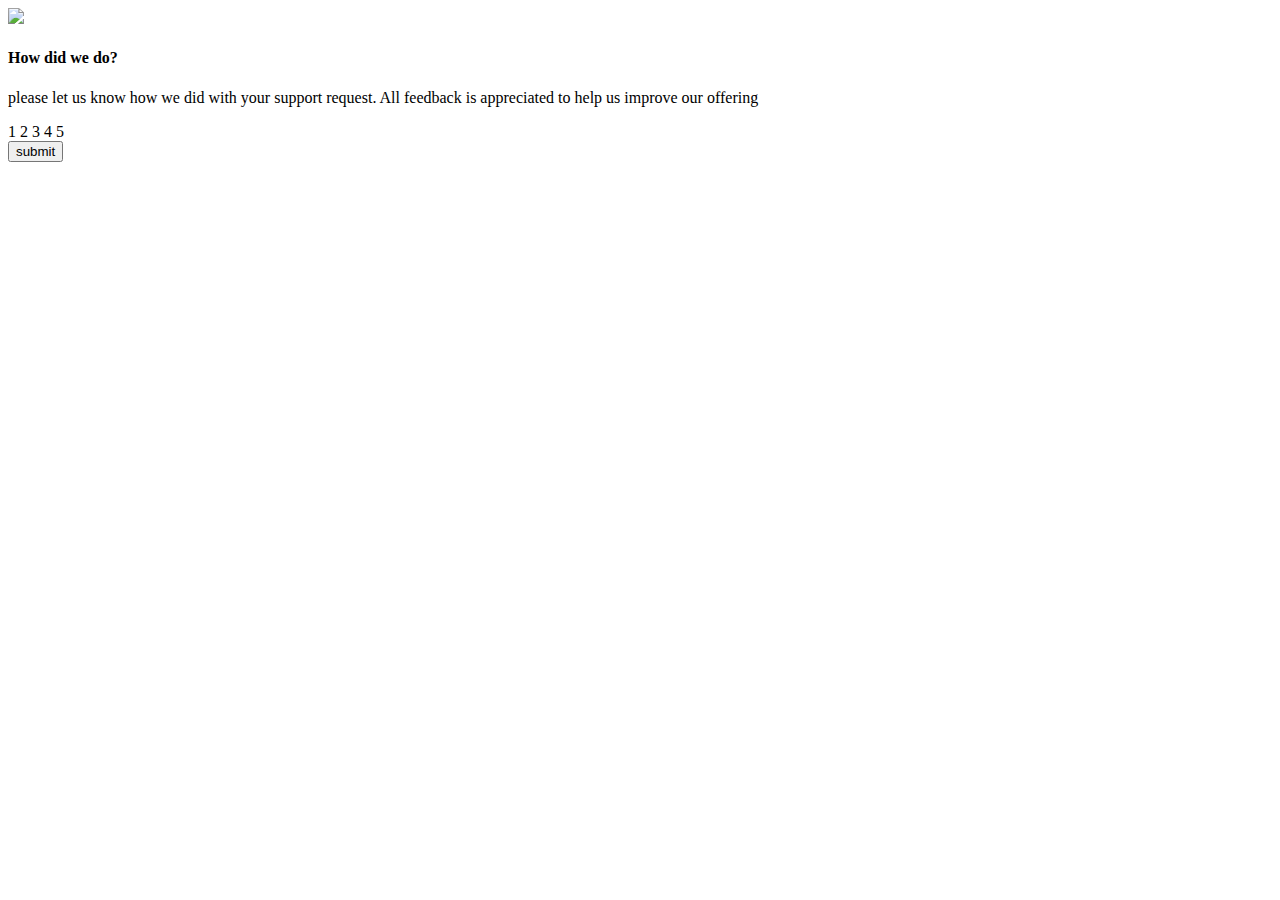
==== index.html @ 2fb428ef "create a html file" ====
<!DOCTYPE html>
<html lang="en">
<head>
    <meta charset="UTF-8">
    <meta name="viewport" content="width=device-width, initial-scale=1.0">
    <title>Document</title>
</head>
<body>
    <div class = "container">
        <div class = "img-container">
            <img src = "./images/icon-star.svg"/>
        </div>
        <h4>How did we do?</h4>
        <p>please let us know how we did with your support request. All feedback is appreciated to help us improve our offering</p>
        <div class="Rates">
            <span>1</span>
            <span>2</span>
            <span>3</span>
            <span>4</span>
            <span>5</span>
        </div>
        <input type="submit" value="submit" />
    </div>
</body>
</html>
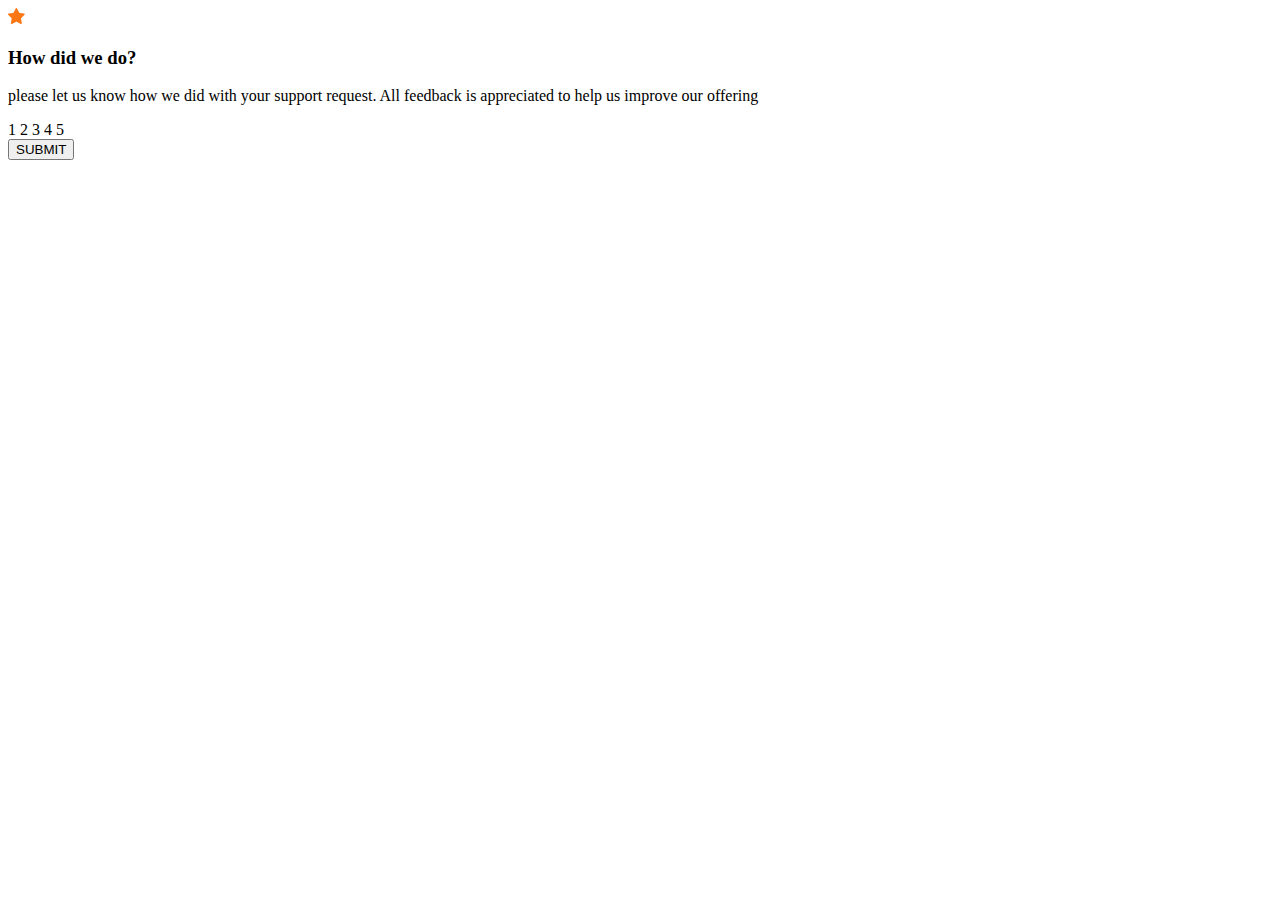
==== commit e59124fd: "change input field with a button" ====
--- a/index.html
+++ b/index.html
@@ -3,6 +3,7 @@
 <head>
     <meta charset="UTF-8">
     <meta name="viewport" content="width=device-width, initial-scale=1.0">
+    <link rel="stylesheet" href="./css/style.css">
     <title>Document</title>
 </head>
 <body>
@@ -10,7 +11,7 @@
         <div class = "img-container">
             <img src = "./images/icon-star.svg"/>
         </div>
-        <h4>How did we do?</h4>
+        <h3>How did we do?</h3>
         <p>please let us know how we did with your support request. All feedback is appreciated to help us improve our offering</p>
         <div class="Rates">
             <span>1</span>
@@ -19,7 +20,9 @@
             <span>4</span>
             <span>5</span>
         </div>
-        <input type="submit" value="submit" />
+        <div class="button-container">
+            <Button>SUBMIT</Button>
+        </div>
     </div>
 </body>
 </html>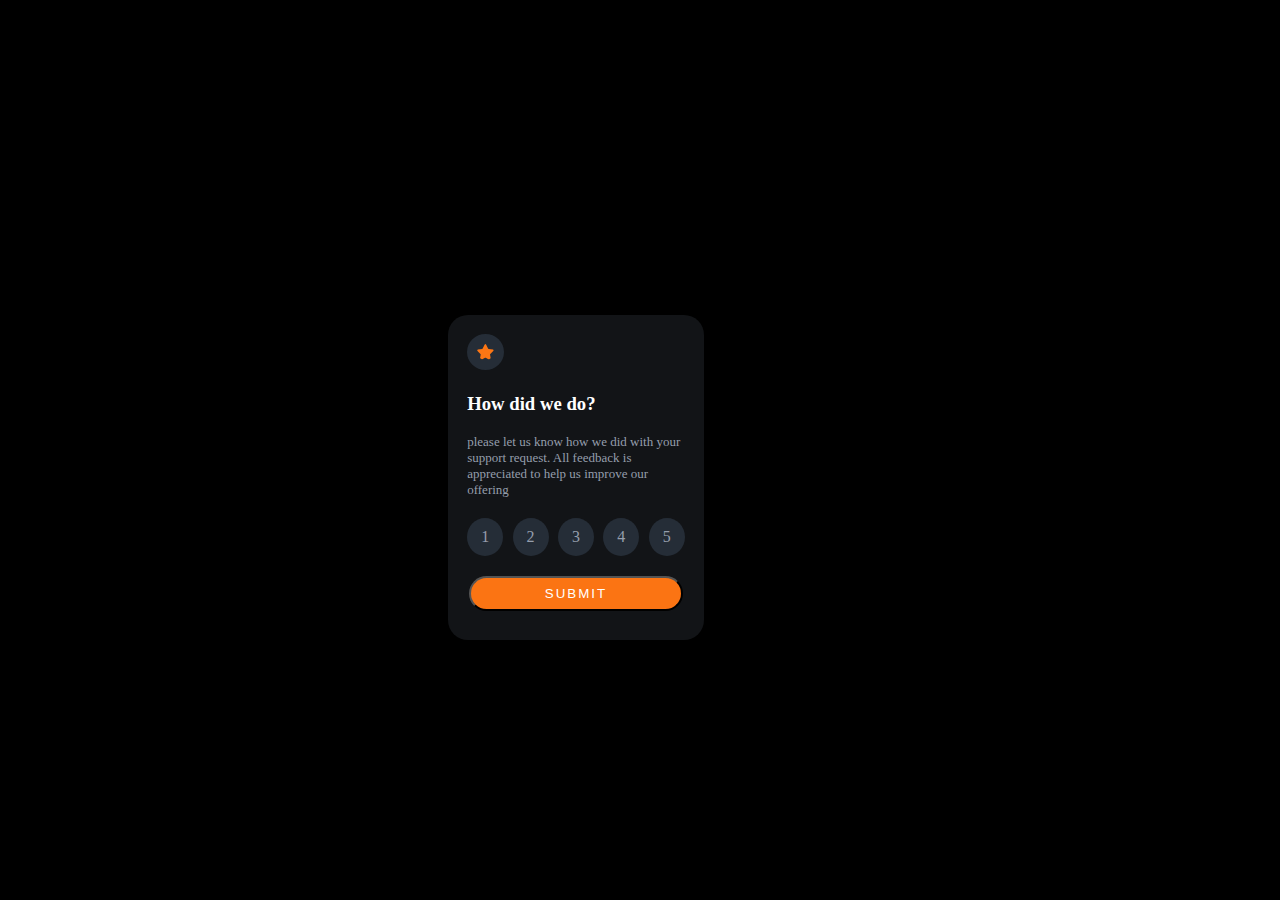
==== commit 3f0c71ba: "change the structure of the code" ====
--- a/index.html
+++ b/index.html
@@ -1,28 +1,44 @@
 <!DOCTYPE html>
 <html lang="en">
-<head>
-    <meta charset="UTF-8">
-    <meta name="viewport" content="width=device-width, initial-scale=1.0">
-    <link rel="stylesheet" href="./css/style.css">
+  <head>
+    <meta charset="UTF-8" />
+    <meta name="viewport" content="width=device-width, initial-scale=1.0" />
+    <link rel="stylesheet" href="./css/style.css" />
     <title>Document</title>
 </head>
 <body>
-    <div class = "container">
-        <div class = "img-container">
-            <img src = "./images/icon-star.svg"/>
+    <div class="container">
+        <div class="rate-container">
+
+            <div class="img-container">
+                <img src="./images/icon-star.svg" />
+            </div>
+            <h3>How did we do?</h3>
+        <p>
+            please let us know how we did with your support request. All feedback is
+        appreciated to help us improve our offering
+    </p>
+    <div class="Rates">
+        <span class="rating-point">1</span >
+        <span class="rating-point">2</span >
+        <span class="rating-point">3</span >
+        <span class="rating-point">4</span >
+        <span class="rating-point">5</span >
+    </div>
+    <div class="button-container">
+        <button>SUBMIT</button>
+    </div>
+</div>
+        <div class="result-container">
+            <div class="result-image-container">
+            <img src="./images/illustration-thank-you.svg"/>
         </div>
-        <h3>How did we do?</h3>
-        <p>please let us know how we did with your support request. All feedback is appreciated to help us improve our offering</p>
-        <div class="Rates">
-            <span>1</span>
-            <span>2</span>
-            <span>3</span>
-            <span>4</span>
-            <span>5</span>
-        </div>
-        <div class="button-container">
-            <Button>SUBMIT</Button>
-        </div>
+        <p class="result-text" style="color :hsl(25, 97%, 53%);"></p>
+        <h3>Thank you!</h3>
+        <p>We appreciate you taking the time to give a rating. If you eever need more support, don't hesitate to get in touch!</p>
     </div>
+
+</div>
+    <script src="./js/index.js"></script>
 </body>
-</html>+</html>
--- a/css/style.css
+++ b/css/style.css
@@ -0,0 +1,72 @@
+body {
+  background-color: black;
+}
+.container {
+  position: absolute;
+  top: 35%;
+  left: 35%;
+  width: 17%;
+  background-color: hsl(216, 12%, 8%);
+  padding: 1.2em;
+  border-radius: 20px;
+}
+.rate-container{
+  display : block;
+}
+.img-container img {
+  padding: 10px;
+  border-radius: 50%;
+  background-color: hsl(213, 19%, 18%);
+}
+.container h3 {
+  color: white;
+}
+.container p {
+  color: hsl(217, 12%, 63%);
+  font-size: 13px;
+}
+.Rates {
+  display: flex;
+  justify-content: space-between;
+  margin-top : 20px;
+}
+.Rates span {
+  padding: 10px 14px;
+  border-radius: 50%;
+  background-color: hsl(213, 19%, 18%);
+  color: hsl(217, 12%, 63%);
+}
+.Rates span:hover {
+    background-color : hsl(25, 97%, 53%);
+    color : white;  
+}
+.button-container {
+  display: flex;
+  justify-content: center;
+  align-items: center;
+}
+.button-container button {
+  padding: 8px 0em;
+  width: 98%;
+  margin-top: 20px;
+  margin-bottom: 10px;
+  background-color: hsl(25, 97%, 53%);
+  border-radius: 20px;
+  color: white;
+  letter-spacing: 2px;
+}
+button:hover {
+    background-color : white;
+    color : hsl(25, 97%, 53%);
+}
+.result-container {
+    display : none ;
+    flex-direction : column;
+    align-items:center;
+}
+.result-container p {
+  text-align : center;
+}
+.result-text{
+  background-color : white;
+}